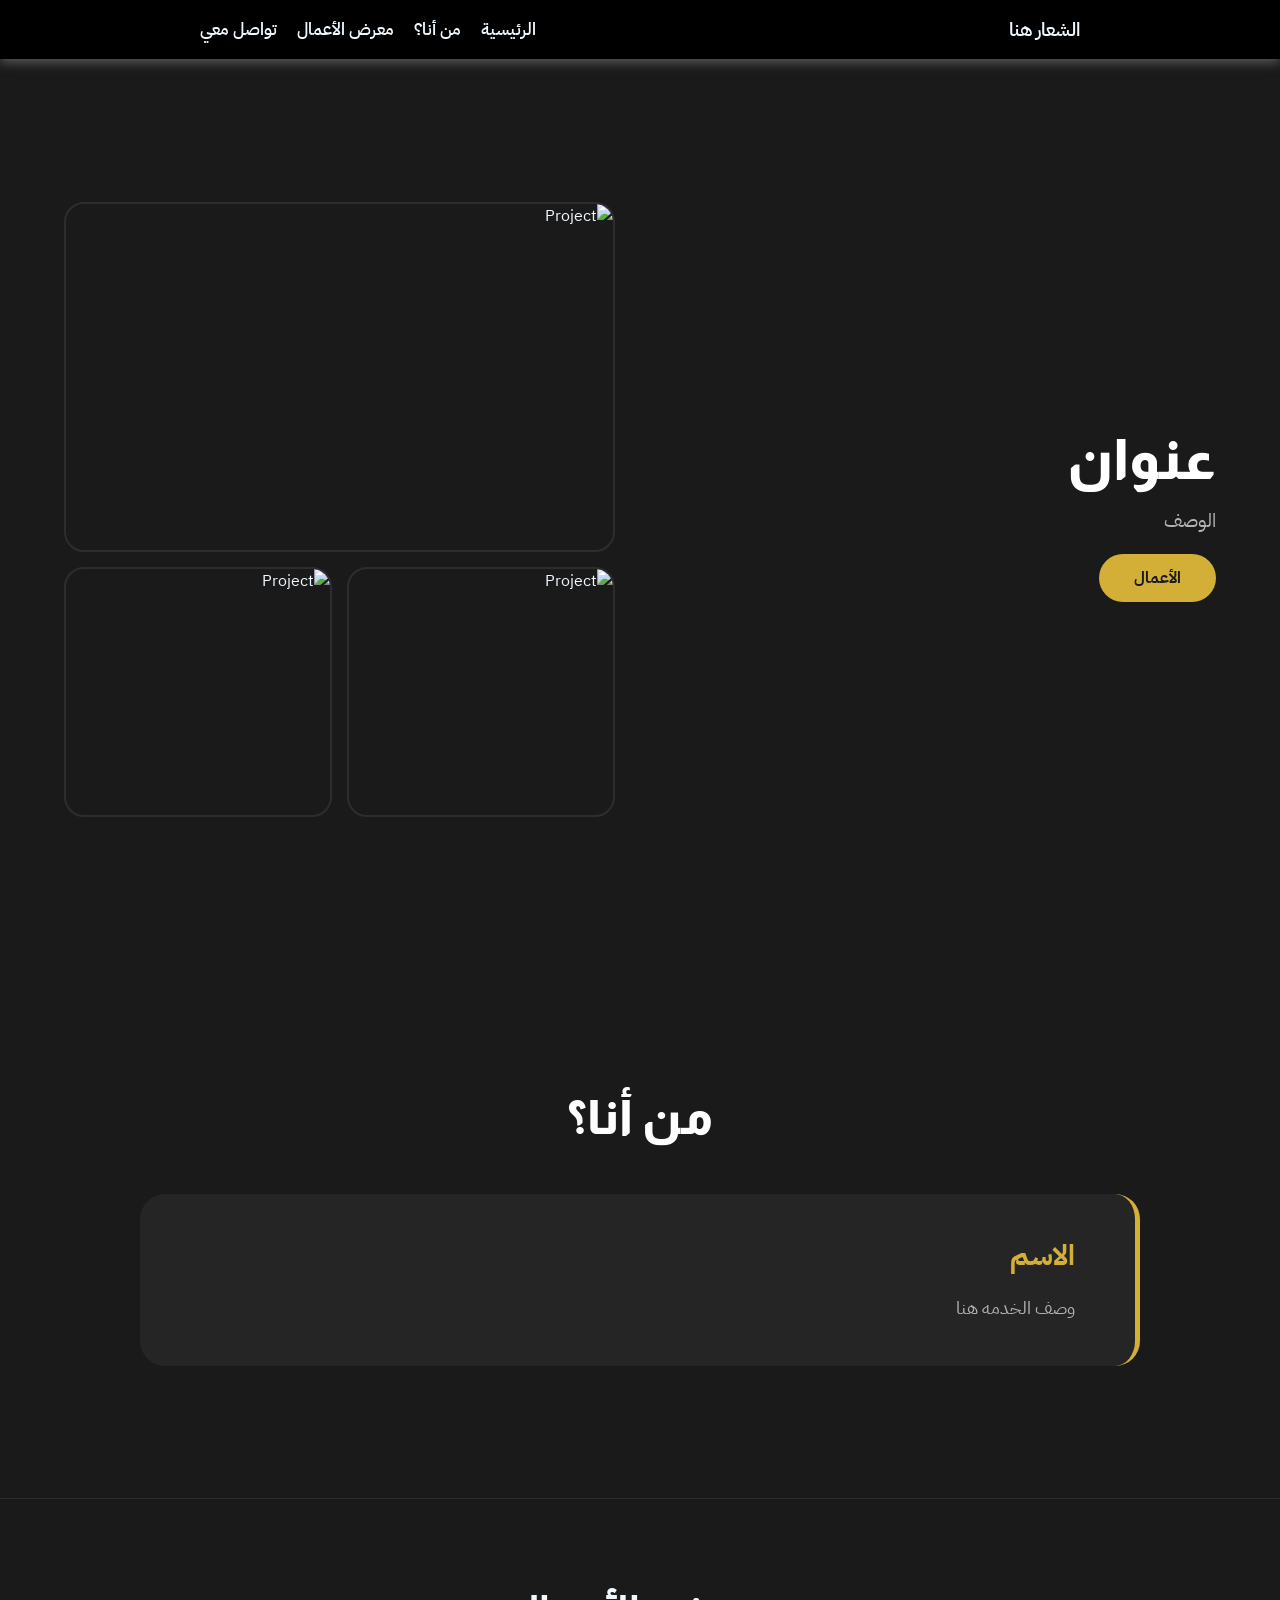
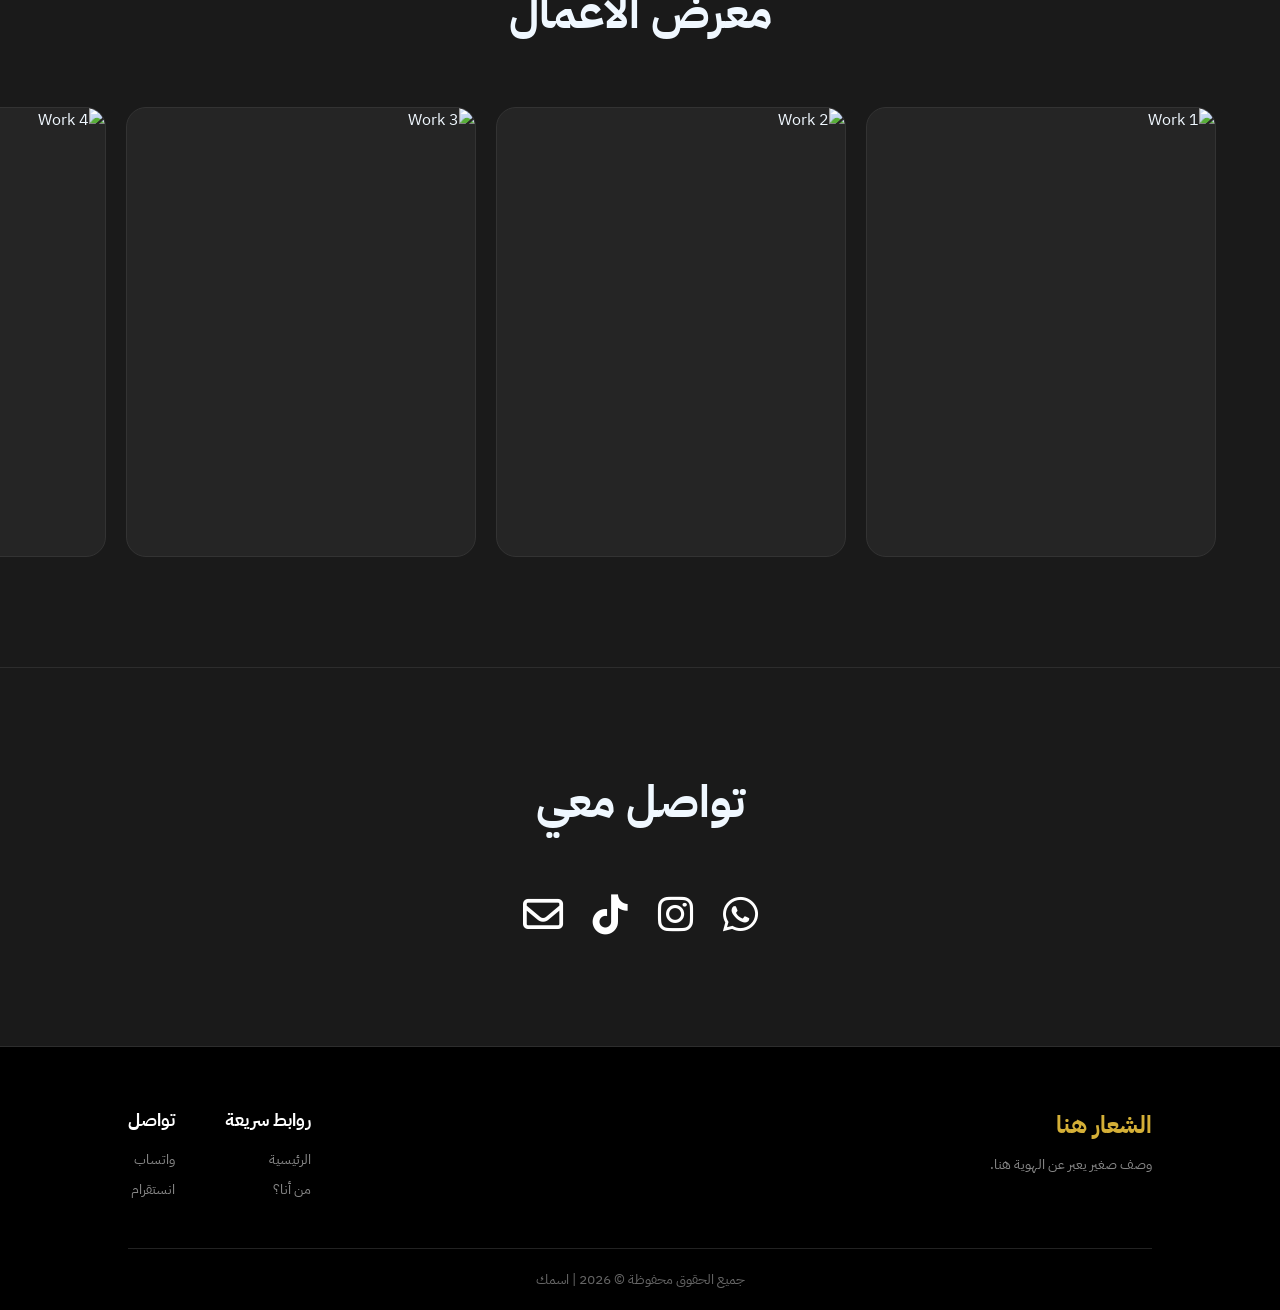
==== index.html @ cf916858 "Add files via upload" ====
<!DOCTYPE html>
<html lang="ar" dir="rtl">
<head>
    <meta charset="UTF-8">
    <meta name="viewport" content="width=device-width, initial-scale=1.0">
    <link rel="stylesheet" href="https://fonts.googleapis.com/css2?family=Almarai:wght@300;400;700&family=Cairo:wght@300;400;700&family=IBM+Plex+Sans+Arabic:wght@300;400;600&display=swap">
    <link rel="stylesheet" href="https://cdnjs.cloudflare.com/ajax/libs/font-awesome/6.4.2/css/all.min.css">
    <link rel="stylesheet" href="style.css">
    <title>Portfolio</title>
</head>
<body>
    
    <header>
        <div class="logo">الشعار هنا</div>
        <nav class="nav">
            <a href="#hero">الرئيسية</a>
            <a href="#about">من أنا؟</a>
            <a href="#gallery">معرض الأعمال</a>
            <a href="#contact">تواصل معي</a>
        </nav>
        <div class="hamburger">
            <i class="fa-solid fa-bars"></i>
        </div>
    </header>

    <section class="hero" id="hero">
        <div class="hero-content">
            <div class="hero-text">
                <h2>عنوان</h2>
                <p>الوصف</p>
                <a href="#gallery">الأعمال</a>
            </div>
            <div class="hero-photo">
                <img src="#" alt="Project" class="main-img">
                <img src="#" alt="Project" class="bot-img">
                <img src="#" alt="Project" class="bot-img">
            </div>
        </div>
    </section>

    <section class="about" id="about">
        <h2 class="title">من أنا؟</h2>
        <div class="content">
            <div class="text-about">
                <h4>الاسم</h4>
                <p>وصف الخدمه هنا</p>
            </div>
        </div>
    </section>

    <section class="gallery" id="gallery">
        <h2 class="title">معرض الأعمال</h2>
        <div class="content">
            <div class="gallery-item"><img src="img1.jpg" alt="Work 1"></div>
            <div class="gallery-item"><img src="img2.jpg" alt="Work 2"></div>
            <div class="gallery-item"><img src="img3.jpg" alt="Work 3"></div>
            <div class="gallery-item"><img src="img4.jpg" alt="Work 4"></div>
            <div class="gallery-item"><img src="img5.jpg" alt="Work 5"></div>
            <div class="gallery-item"><img src="img6.jpg" alt="Work 6"></div>
            <div class="gallery-item"><img src="img6.jpg" alt="Work 6"></div>
        </div>
    </section>

    <section class="contact" id="contact">
        <h2 class="title">تواصل معي</h2>
        <div class="content">
            <a href="#" class="social-link"><i class="fa-brands fa-whatsapp"></i></a>
            <a href="#" class="social-link"><i class="fa-brands fa-instagram"></i></a>
            <a href="#" class="social-link"><i class="fa-brands fa-tiktok"></i></a>
            <a href="#" class="social-link"><i class="fa-regular fa-envelope"></i></a>
        </div>
    </section>

    <footer>
        <div class="footer-top">
            <div class="footer-brand">
                <div class="footer-logo">الشعار هنا</div>
                <p>وصف صغير يعبر عن الهوية هنا.</p>
            </div>
            <div class="footer-side">
                <div class="footer-group">
                    <h4>روابط سريعة</h4>
                    <a href="#hero">الرئيسية</a>
                    <a href="#about">من أنا؟</a>
                </div>
                <div class="footer-group">
                    <h4>تواصل</h4>
                    <a href="#">واتساب</a>
                    <a href="#">انستقرام</a>
                </div>
            </div>
        </div>
        <div class="footer-bottom">
            <p class="copyright">جميع الحقوق محفوظة © 2026 | اسمك</p>
        </div>
    </footer>

    <script src="script.js"></script>
</body>
</html>
---- style.css ----
html {
    scroll-behavior: smooth;
}

* {
    margin: 0;
    padding: 0;
    box-sizing: border-box;
}

body {
    font-family: 'IBM Plex Sans Arabic', sans-serif;
    background-color: #1a1a1a;
    color: aliceblue;
}

header {
    display: flex;
    align-items: center;
    justify-content: space-between;
    background-color: black;
    box-shadow: 0 4px 10px rgba(143, 143, 143, 0.5);
    padding: 15px 200px;
    z-index: 999;
}

.logo {
    font-size: 1.2em;
    font-weight: 600;
}

.nav {
    display: flex;
    align-items: center;
    justify-content: center;
    gap: 20px;
}

.nav a {
    text-decoration: none;
    color: aliceblue;
    font-size: 1.05em;
    font-weight: 600;
    transition: 0.5s ease;
}

.nav a:hover {
    color: #888;
}

.hamburger {
    display: none;
}

@media (max-width: 1080px) {
    header {
        padding: 15px 5%;
        position: fixed;
        top: 0;
        width: 100%;
    }

    .hamburger {
        display: block;
        color: white;
        font-size: 1.8rem;
        cursor: pointer;
        z-index: 1001;
    }

    .nav {
        display: none;
        flex-direction: column;
        justify-content: center;
        align-items: center;
        position: fixed;
        top: 0;
        left: 0;
        width: 100%;
        height: 100vh;
        background-color: #1a1a1a;
        gap: 35px;
        z-index: 1000;
    }

    .nav.active {
        display: flex;
    }

    .nav a {
        font-size: 2.2rem;
    }
}

.hero {
    height: 100vh;
    display: flex;
    align-items: center;
}

.hero-content {
    display: flex;
    align-items: center;
    justify-content: space-between;
    width: 90%;
    max-width: 1300px;
    margin: 0 auto;
    gap: 50px;
}

.hero-text {
    direction: rtl;
    flex: 1;
    color: #ffffff;
}

.hero-text h2 {
    font-family: 'Almarai', sans-serif;
    font-size: 3.5rem;
    font-weight: 800;
    margin-bottom: 15px;
}

.hero-text p {
    font-size: 1.2rem;
    color: #b3b3b3;
    line-height: 1.6;
    margin-bottom: 30px;
}

.hero-text a {
    padding: 12px 35px;
    background-color: #d4af37;
    color: #1a1a1a;
    text-decoration: none;
    border-radius: 50px;
    font-weight: 700;
    transition: 0.3s;
}

.hero-photo {
    flex: 1;
    display: grid;
    grid-template-columns: repeat(2, 1fr);
    gap: 15px;
}

.main-img {
    grid-column: span 2;
    width: 100%;
    height: 350px;
    object-fit: cover;
    border-radius: 20px;
    border: 2px solid #2d2d2d;
}

.bot-img {
    width: 100%;
    height: 250px;
    object-fit: cover;
    border-radius: 20px;
    border: 2px solid #2d2d2d;
}

@media (max-width: 1080px) {
    .hero {
        padding-top: 100px;
        height: auto;
        min-height: 100vh;
    }

    .hero-content {
        flex-direction: column;
        width: 95%;
        gap: 30px;
        text-align: center;
    }

    .hero-text {
        order: 1;
    }

    .hero-text h2 {
        font-size: 2.5rem;
    }

    .hero-photo {
        order: 2;
        width: 100%;
        gap: 12px;
        padding-bottom: 20px;
    }

    .main-img {
        height: 300px;
    }

    .bot-img {
        height: 220px;
    }
}

@media (max-width: 480px) {
    .hero-text h2 {
        font-size: 1.8rem;
    }

    .main-img {
        height: 220px;
    }

    .bot-img {
        height: 160px;
    }
}

.about {
    width: 100%;
    min-height: 60vh;
    display: flex;
    flex-direction: column;
    align-items: center;
    justify-content: center;
    background-color: #1a1a1a;
    padding: 50px 0;
    border-bottom: 1px solid #2d2d2d;
}

.about .title {
    font-family: 'Almarai', sans-serif;
    font-size: 3rem;
    font-weight: 800;
    color: #ffffff;
    margin-bottom: 50px;
    text-align: center;
}

.about .content {
    width: 90%;
    max-width: 1000px;
    display: flex;
    justify-content: center;
}

.text-about {
    direction: rtl;
    text-align: right;
    background: #252525;
    padding: 40px 60px;
    border-radius: 25px;
    border-right: 5px solid #d4af37;
    width: 100%;
}

.text-about h4 {
    font-size: 1.8rem;
    color: #d4af37;
    margin-bottom: 15px;
}

.text-about p {
    font-size: 1.15rem;
    color: #b3b3b3;
    line-height: 1.8;
}

@media (max-width: 1080px) {
    .about {
        padding: 60px 5%;
        height: auto;
    }

    .about .title {
        font-size: 2.2rem;
        margin-bottom: 30px;
    }

    .text-about {
        padding: 30px 20px;
        border-right: 4px solid #d4af37;
    }

    .text-about h4 {
        font-size: 1.5rem;
    }
}

.gallery {
    padding: 80px 0;
    background-color: #1a1a1a;
    display: flex;
    flex-direction: column;
    align-items: center;
    border-bottom: 1px solid #2d2d2d;
}

.gallery .title {
    font-size: 2.8rem;
    font-weight: 800;
    margin-bottom: 40px;
    text-align: center;
}

.gallery .content {
    display: flex;
    gap: 20px;
    width: 100%;
    padding: 20px 5% 30px 5%; 
    
    /* تفعيل التمرير الأفقي والشريط العادي */
    overflow-x: auto; 
    overflow-y: hidden;
    
    /* ضمان النعومة في الحركة */
    scroll-behavior: smooth;
    -webkit-overflow-scrolling: touch;
    
    /* إظهار شريط التمرير العادي للمتصفح */
    scrollbar-width: auto; 
}

/* لمتصفحات كروم وسفاري: إظهار الشريط الافتراضي */
.gallery .content::-webkit-scrollbar {
    height: 12px;
    display: block;
}

.gallery .content::-webkit-scrollbar-track {
    background: #222;
}

.gallery .content::-webkit-scrollbar-thumb {
    background: #555;
    border-radius: 10px;
}

.gallery-item {
    /* منع الصور من الانكماش لضمان خروجها عن الشاشة وتفعيل الـ Scroll */
    flex: 0 0 350px; 
    height: 450px;
    background-color: #252525;
    border-radius: 20px;
    overflow: hidden;
    border: 1px solid #333;
    transition: 0.4s;
}

.gallery-item img {
    width: 100%;
    height: 100%;
    object-fit: cover;
}

@media (max-width: 992px) {
    .gallery .title {
        font-size: 2rem;
    }

    .gallery-item {
        flex: 0 0 280px;
        height: 380px;
    }
}

.contact {
    padding: 100px 0;
    text-align: center;
    background-color: #1a1a1a;
}

.contact .title {
    font-size: 2.8rem;
    margin-bottom: 50px;
}

.contact .content {
    display: flex;
    justify-content: center;
    gap: 30px;
    flex-wrap: wrap;
}

.social-link {
    color: #ffffff;
    font-size: 2.5rem;
    transition: 0.3s;
    text-decoration: none;
}

.social-link:hover {
    color: #d4af37;
    transform: translateY(-5px);
}

@media (max-width: 992px) {
    .contact .title {
        font-size: 2rem;
    }

    .contact {
        padding: 60px 5%;
        height: auto;
    }
}

footer {
    width: 100%;
    background-color: #000000;
    padding: 60px 10% 20px;
    border-top: 1px solid #2d2d2d;
    color: #ffffff;
}

.footer-top {
    display: flex;
    justify-content: space-between;
    align-items: flex-start;
    margin-bottom: 40px;
}

.footer-logo {
    font-size: 1.5rem;
    font-weight: 700;
    color: #d4af37;
    margin-bottom: 10px;
}

.footer-brand p {
    color: #888;
    font-size: 0.9rem;
    text-align: right;
}

.footer-side {
    display: flex;
    gap: 50px;
}

.footer-group h4 {
    font-size: 1.1rem;
    margin-bottom: 15px;
    color: #fff;
}

.footer-group a {
    display: block;
    color: #888;
    text-decoration: none;
    margin-bottom: 8px;
    font-size: 0.9rem;
    transition: 0.3s;
}

.footer-group a:hover {
    color: #d4af37;
}

.footer-bottom {
    border-top: 1px solid #222;
    padding-top: 20px;
    text-align: center;
}

.copyright {
    font-size: 0.85rem;
    color: #666;
}

@media (max-width: 992px) {
    .footer-top {
        flex-direction: column;
        gap: 30px;
        text-align: center;
        align-items: center;
    }

    .footer-brand p {
        text-align: center;
    }

    .footer-side {
        gap: 30px;
        flex-direction: row;
    }
}

@media (max-width: 480px) {
    .footer-side {
        flex-direction: column;
        gap: 20px;
    }
}
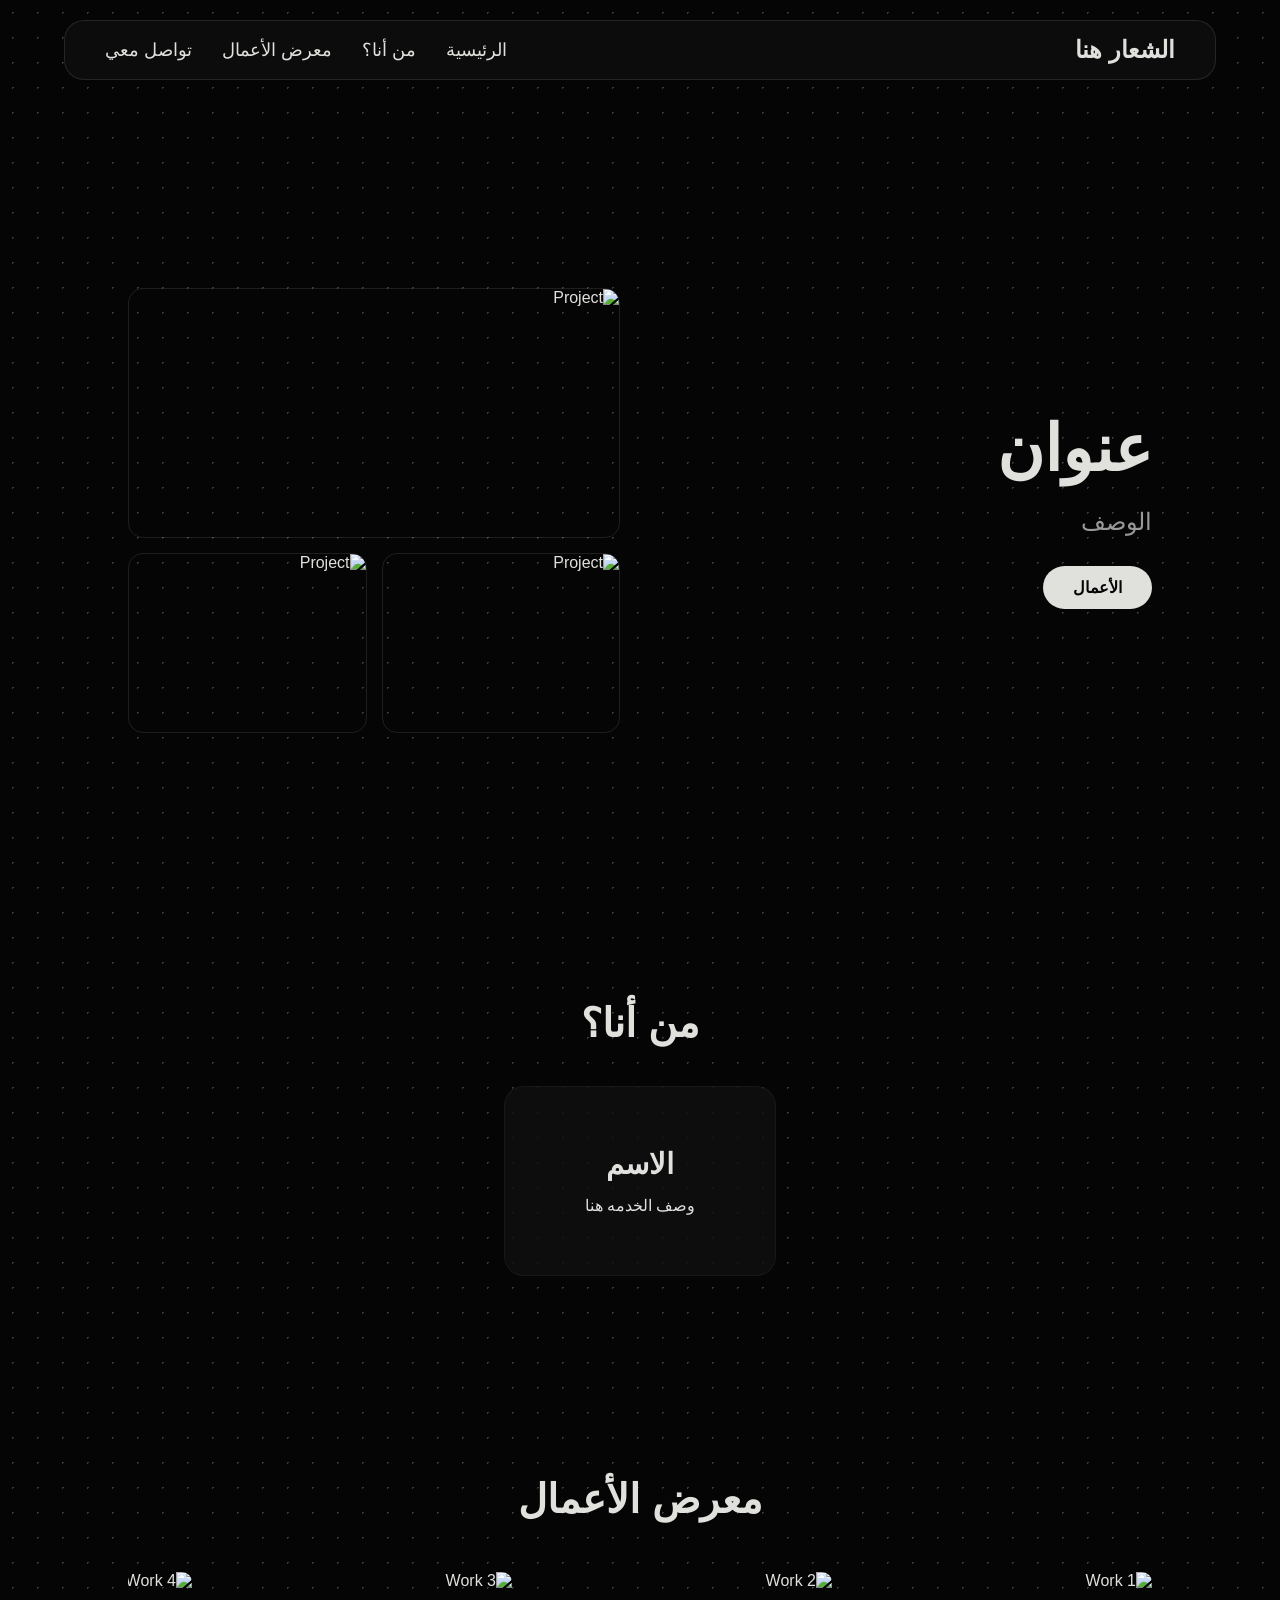
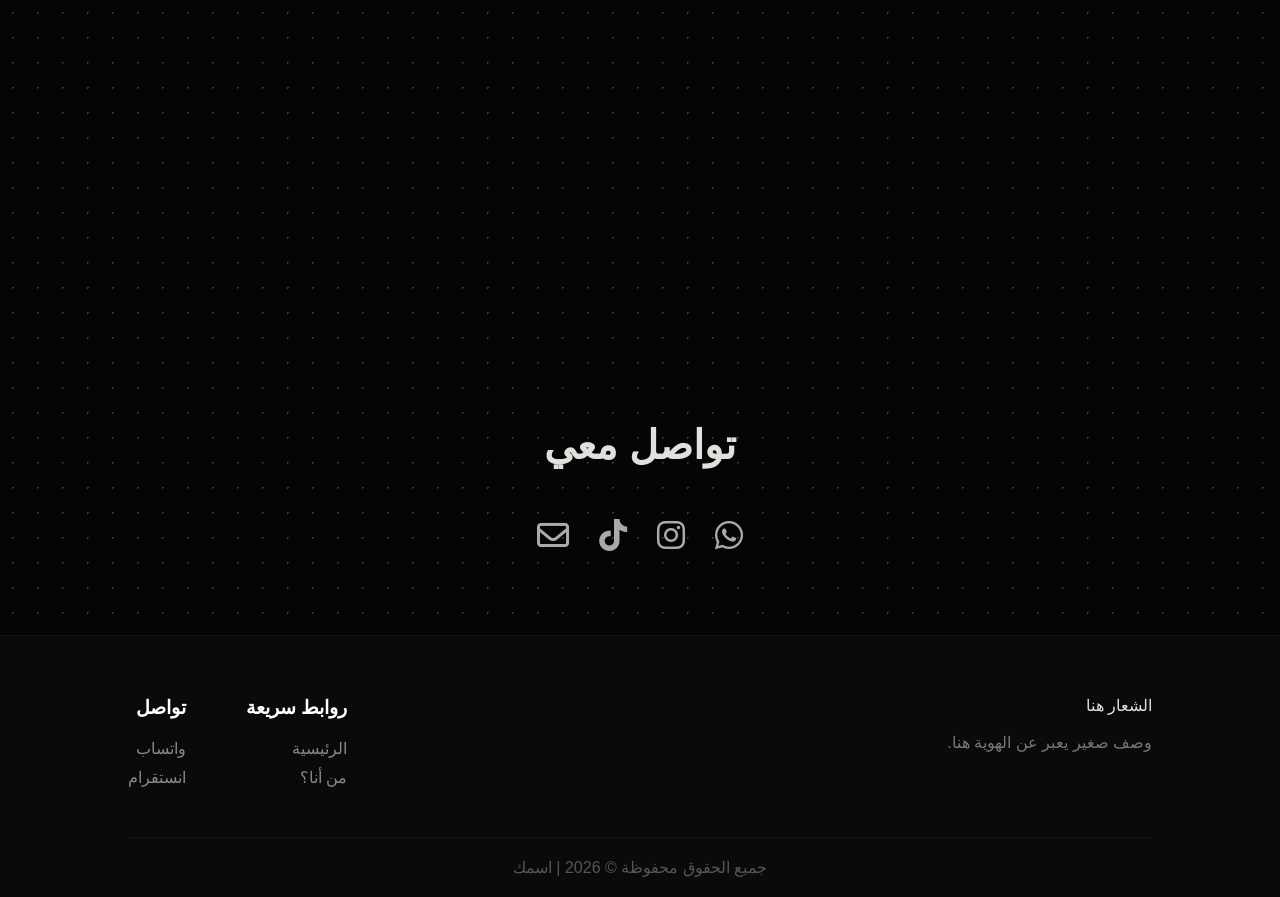
==== commit 6ecb759b: "Add files via upload" ====
--- a/index.html
+++ b/index.html
@@ -12,45 +12,53 @@
     
     <header>
         <div class="logo">الشعار هنا</div>
+
         <nav class="nav">
             <a href="#hero">الرئيسية</a>
             <a href="#about">من أنا؟</a>
             <a href="#gallery">معرض الأعمال</a>
             <a href="#contact">تواصل معي</a>
         </nav>
+
         <div class="hamburger">
             <i class="fa-solid fa-bars"></i>
         </div>
+
     </header>
 
     <section class="hero" id="hero">
         <div class="hero-content">
+
             <div class="hero-text">
                 <h2>عنوان</h2>
                 <p>الوصف</p>
                 <a href="#gallery">الأعمال</a>
             </div>
+
             <div class="hero-photo">
                 <img src="#" alt="Project" class="main-img">
                 <img src="#" alt="Project" class="bot-img">
                 <img src="#" alt="Project" class="bot-img">
             </div>
+
         </div>
     </section>
 
     <section class="about" id="about">
-        <h2 class="title">من أنا؟</h2>
-        <div class="content">
+        <div class="content-about">
+            <h2>من أنا؟</h2>
             <div class="text-about">
                 <h4>الاسم</h4>
                 <p>وصف الخدمه هنا</p>
             </div>
         </div>
+
     </section>
 
     <section class="gallery" id="gallery">
         <h2 class="title">معرض الأعمال</h2>
-        <div class="content">
+
+        <div class="content-gallery">
             <div class="gallery-item"><img src="img1.jpg" alt="Work 1"></div>
             <div class="gallery-item"><img src="img2.jpg" alt="Work 2"></div>
             <div class="gallery-item"><img src="img3.jpg" alt="Work 3"></div>
@@ -59,40 +67,51 @@
             <div class="gallery-item"><img src="img6.jpg" alt="Work 6"></div>
             <div class="gallery-item"><img src="img6.jpg" alt="Work 6"></div>
         </div>
+
     </section>
 
     <section class="contact" id="contact">
         <h2 class="title">تواصل معي</h2>
+
         <div class="content">
             <a href="#" class="social-link"><i class="fa-brands fa-whatsapp"></i></a>
             <a href="#" class="social-link"><i class="fa-brands fa-instagram"></i></a>
             <a href="#" class="social-link"><i class="fa-brands fa-tiktok"></i></a>
             <a href="#" class="social-link"><i class="fa-regular fa-envelope"></i></a>
         </div>
+
     </section>
 
     <footer>
         <div class="footer-top">
+
             <div class="footer-brand">
                 <div class="footer-logo">الشعار هنا</div>
                 <p>وصف صغير يعبر عن الهوية هنا.</p>
             </div>
+
             <div class="footer-side">
+
                 <div class="footer-group">
                     <h4>روابط سريعة</h4>
                     <a href="#hero">الرئيسية</a>
                     <a href="#about">من أنا؟</a>
                 </div>
+
                 <div class="footer-group">
                     <h4>تواصل</h4>
                     <a href="#">واتساب</a>
                     <a href="#">انستقرام</a>
                 </div>
+
             </div>
+
         </div>
+
         <div class="footer-bottom">
             <p class="copyright">جميع الحقوق محفوظة © 2026 | اسمك</p>
         </div>
+
     </footer>
 
     <script src="script.js"></script>
--- a/style.css
+++ b/style.css
@@ -1,3 +1,4 @@
+/* إعدادات عامة */
 html {
     scroll-behavior: smooth;
 }
@@ -9,436 +10,306 @@
 }
 
 body {
-    font-family: 'IBM Plex Sans Arabic', sans-serif;
-    background-color: #1a1a1a;
-    color: aliceblue;
-}
+    font-family: 'Almarai', sans-serif;
+    font-weight: 400;
+    background-color: #050505;
+    background-image: radial-gradient(rgba(255, 255, 255, 0.212) 1px, transparent 1px);
+    background-size: 25px 25px;
+    color: #E0E1DD;
+    overflow-x: hidden;
+}
+
+/* Header - الهيدر العائم */
 
 header {
+    display: flex;
+    align-items: center;
+    position: fixed;
+    justify-content: space-between;
+
+    background-color: rgba(15, 15, 15, 0.85);
+    backdrop-filter: blur(10px);
+    padding: 15px 40px;
+    
+    top: 20px;
+    left: 50%;
+    transform: translateX(-50%);
+
+    width: 90%;
+    max-width: 1200px;
+
+    border-radius: 20px;
+    border: 1px solid rgba(255, 255, 255, 0.1);
+
+    z-index: 1000;
+}
+
+.logo {
+    font-size: 1.5em;
+    font-weight: 700;
+}
+
+.hamburger {
+    display: none;
+    cursor: pointer;
+    color: #E0E1DD;
+
+    font-size: 1.5em;
+    z-index: 1001;
+}
+
+.nav {
+    display: flex;
+    gap: 30px;
+}
+
+.nav a {
+    font-size: 1.1em;
+    color: #E0E1DD;
+    text-decoration: none;
+    transition: 0.3s ease;
+}
+
+.nav a:hover {
+    color: #fff;
+}
+
+/* Hero - القسم الأساسي */
+
+.hero {
+    width: 100%;
+    min-height: 100vh;
+    padding: 0 10%;
+    padding-top: 120px;
+    display: flex;
+    align-items: center;
+}
+
+.hero-content {
     display: flex;
     align-items: center;
     justify-content: space-between;
-    background-color: black;
-    box-shadow: 0 4px 10px rgba(143, 143, 143, 0.5);
-    padding: 15px 200px;
-    z-index: 999;
-}
-
-.logo {
-    font-size: 1.2em;
-    font-weight: 600;
-}
-
-.nav {
-    display: flex;
-    align-items: center;
-    justify-content: center;
+    width: 100%;
+    gap: 40px;
+}
+
+.hero-text {
+    flex: 1;
+    display: flex;
+    flex-direction: column;
+    align-items: flex-start;
+
     gap: 20px;
 }
 
-.nav a {
+.hero-text h2 {
+    font-size: 4em;
+    font-weight: 700;
+    line-height: 1.2;
+}
+
+.hero-text p {
+    font-size: 1.5em;
+    color: #999;
+}
+
+.hero-text a {
+    padding: 12px 30px;
+
+    background-color: #E0E1DD;
+    color: #050505;
+
     text-decoration: none;
-    color: aliceblue;
-    font-size: 1.05em;
-    font-weight: 600;
-    transition: 0.5s ease;
-}
-
-.nav a:hover {
-    color: #888;
-}
-
-.hamburger {
-    display: none;
-}
-
-@media (max-width: 1080px) {
-    header {
-        padding: 15px 5%;
-        position: fixed;
-        top: 0;
-        width: 100%;
-    }
-
-    .hamburger {
-        display: block;
-        color: white;
-        font-size: 1.8rem;
-        cursor: pointer;
-        z-index: 1001;
-    }
-
-    .nav {
-        display: none;
-        flex-direction: column;
-        justify-content: center;
-        align-items: center;
-        position: fixed;
-        top: 0;
-        left: 0;
-        width: 100%;
-        height: 100vh;
-        background-color: #1a1a1a;
-        gap: 35px;
-        z-index: 1000;
-    }
-
-    .nav.active {
-        display: flex;
-    }
-
-    .nav a {
-        font-size: 2.2rem;
-    }
-}
-
-.hero {
-    height: 100vh;
-    display: flex;
-    align-items: center;
-}
-
-.hero-content {
-    display: flex;
-    align-items: center;
-    justify-content: space-between;
-    width: 90%;
-    max-width: 1300px;
-    margin: 0 auto;
-    gap: 50px;
-}
-
-.hero-text {
-    direction: rtl;
-    flex: 1;
-    color: #ffffff;
-}
-
-.hero-text h2 {
-    font-family: 'Almarai', sans-serif;
-    font-size: 3.5rem;
-    font-weight: 800;
-    margin-bottom: 15px;
-}
-
-.hero-text p {
-    font-size: 1.2rem;
-    color: #b3b3b3;
-    line-height: 1.6;
-    margin-bottom: 30px;
-}
-
-.hero-text a {
-    padding: 12px 35px;
-    background-color: #d4af37;
-    color: #1a1a1a;
-    text-decoration: none;
-    border-radius: 50px;
+    border-radius: 30px;
     font-weight: 700;
-    transition: 0.3s;
-}
+
+    transition: 0.3s ease;
+    margin-top: 10px;
+}
+
+.hero-text a:hover {
+    background-color: #fff;
+    transform: translateY(-3px);
+}
+
+/* Hero Photo */
 
 .hero-photo {
     flex: 1;
     display: grid;
-    grid-template-columns: repeat(2, 1fr);
+    grid-template-columns: 1fr 1fr;
+
     gap: 15px;
+    max-width: 500px;
 }
 
 .main-img {
-    grid-column: span 2;
-    width: 100%;
-    height: 350px;
-    object-fit: cover;
-    border-radius: 20px;
-    border: 2px solid #2d2d2d;
-}
-
-.bot-img {
+    grid-column: 1 / 3;
     width: 100%;
     height: 250px;
     object-fit: cover;
-    border-radius: 20px;
-    border: 2px solid #2d2d2d;
-}
-
-@media (max-width: 1080px) {
-    .hero {
-        padding-top: 100px;
-        height: auto;
-        min-height: 100vh;
-    }
-
-    .hero-content {
-        flex-direction: column;
-        width: 95%;
-        gap: 30px;
-        text-align: center;
-    }
-
-    .hero-text {
-        order: 1;
-    }
-
-    .hero-text h2 {
-        font-size: 2.5rem;
-    }
-
-    .hero-photo {
-        order: 2;
-        width: 100%;
-        gap: 12px;
-        padding-bottom: 20px;
-    }
-
-    .main-img {
-        height: 300px;
-    }
-
-    .bot-img {
-        height: 220px;
-    }
-}
-
-@media (max-width: 480px) {
-    .hero-text h2 {
-        font-size: 1.8rem;
-    }
-
-    .main-img {
-        height: 220px;
-    }
-
-    .bot-img {
-        height: 160px;
-    }
-}
+    border-radius: 15px;
+    border: 1px solid rgba(255, 255, 255, 0.1);
+}
+
+.bot-img {
+    width: 100%;
+    height: 180px;
+
+    object-fit: cover;
+    border-radius: 15px;
+
+    border: 1px solid rgba(255, 255, 255, 0.1);
+}
+
+/* About - من أنا */
 
 .about {
-    width: 100%;
-    min-height: 60vh;
+    padding: 100px 10%;
+
     display: flex;
     flex-direction: column;
     align-items: center;
-    justify-content: center;
-    background-color: #1a1a1a;
-    padding: 50px 0;
-    border-bottom: 1px solid #2d2d2d;
-}
-
-.about .title {
-    font-family: 'Almarai', sans-serif;
-    font-size: 3rem;
-    font-weight: 800;
-    color: #ffffff;
-    margin-bottom: 50px;
+}
+
+.content-about h2 {
+    font-size: 2.5em;
+    margin-bottom: 40px;
     text-align: center;
 }
 
-.about .content {
-    width: 90%;
-    max-width: 1000px;
-    display: flex;
-    justify-content: center;
-}
-
 .text-about {
-    direction: rtl;
-    text-align: right;
-    background: #252525;
-    padding: 40px 60px;
-    border-radius: 25px;
-    border-right: 5px solid #d4af37;
+    background-color: rgba(15, 15, 15, 0.8);
+    padding: 60px 80px;
+    border-radius: 20px;
+    border: 1px solid rgba(255,255,255,0.05);
+    text-align: center;
+    max-width: 800px;
     width: 100%;
 }
 
 .text-about h4 {
-    font-size: 1.8rem;
-    color: #d4af37;
+    font-size: 1.8em;
     margin-bottom: 15px;
 }
 
-.text-about p {
-    font-size: 1.15rem;
-    color: #b3b3b3;
-    line-height: 1.8;
-}
-
-@media (max-width: 1080px) {
-    .about {
-        padding: 60px 5%;
-        height: auto;
-    }
-
-    .about .title {
-        font-size: 2.2rem;
-        margin-bottom: 30px;
-    }
-
-    .text-about {
-        padding: 30px 20px;
-        border-right: 4px solid #d4af37;
-    }
-
-    .text-about h4 {
-        font-size: 1.5rem;
-    }
-}
+/* Gallery - معرض الأعمال (تمرير أفقي) */
 
 .gallery {
-    padding: 80px 0;
-    background-color: #1a1a1a;
+    padding: 100px 10%;
     display: flex;
     flex-direction: column;
     align-items: center;
-    border-bottom: 1px solid #2d2d2d;
-}
-
-.gallery .title {
-    font-size: 2.8rem;
-    font-weight: 800;
-    margin-bottom: 40px;
+}
+
+.title {
+    font-size: 2.5em;
+    margin-bottom: 50px;
+}
+
+.content-gallery {
+    display: flex;
+    flex-wrap: nowrap;
+    overflow-x: auto;
+    gap: 20px;
+    width: 100%;
+    padding-bottom: 20px;
+    scroll-behavior: smooth;
+}
+
+.content-gallery::-webkit-scrollbar {
+    height: 8px;
+}
+
+.content-gallery::-webkit-scrollbar-track {
+    background: rgba(255, 255, 255, 0.05);
+    border-radius: 10px;
+}
+
+.content-gallery::-webkit-scrollbar-thumb {
+    background: #444;
+    border-radius: 10px;
+}
+
+.content-gallery::-webkit-scrollbar-thumb:hover {
+    background: #E0E1DD;
+}
+
+.gallery-item {
+    flex: 0 0 auto;
+    width: 300px;
+    overflow: hidden;
+    border-radius: 10px;
+}
+
+.gallery-item img {
+    width: 100%;
+    height: 250px;
+    object-fit: cover;
+    display: block;
+    transition: transform 0.4s ease;
+}
+
+.gallery-item:hover img {
+    transform: scale(1.05);
+}
+
+/* Contact - التواصل */
+
+.contact {
+    padding: 80px 10%;
     text-align: center;
-}
-
-.gallery .content {
-    display: flex;
-    gap: 20px;
-    width: 100%;
-    padding: 20px 5% 30px 5%; 
-    
-    /* تفعيل التمرير الأفقي والشريط العادي */
-    overflow-x: auto; 
-    overflow-y: hidden;
-    
-    /* ضمان النعومة في الحركة */
-    scroll-behavior: smooth;
-    -webkit-overflow-scrolling: touch;
-    
-    /* إظهار شريط التمرير العادي للمتصفح */
-    scrollbar-width: auto; 
-}
-
-/* لمتصفحات كروم وسفاري: إظهار الشريط الافتراضي */
-.gallery .content::-webkit-scrollbar {
-    height: 12px;
-    display: block;
-}
-
-.gallery .content::-webkit-scrollbar-track {
-    background: #222;
-}
-
-.gallery .content::-webkit-scrollbar-thumb {
-    background: #555;
-    border-radius: 10px;
-}
-
-.gallery-item {
-    /* منع الصور من الانكماش لضمان خروجها عن الشاشة وتفعيل الـ Scroll */
-    flex: 0 0 350px; 
-    height: 450px;
-    background-color: #252525;
-    border-radius: 20px;
-    overflow: hidden;
-    border: 1px solid #333;
-    transition: 0.4s;
-}
-
-.gallery-item img {
-    width: 100%;
-    height: 100%;
-    object-fit: cover;
-}
-
-@media (max-width: 992px) {
-    .gallery .title {
-        font-size: 2rem;
-    }
-
-    .gallery-item {
-        flex: 0 0 280px;
-        height: 380px;
-    }
-}
-
-.contact {
-    padding: 100px 0;
-    text-align: center;
-    background-color: #1a1a1a;
-}
-
-.contact .title {
-    font-size: 2.8rem;
-    margin-bottom: 50px;
 }
 
 .contact .content {
     display: flex;
     justify-content: center;
     gap: 30px;
+    margin-top: 30px;
+}
+
+.social-link {
+    font-size: 2em;
+    color: #aaa;
+    transition: 0.3s ease;
+}
+
+.social-link:hover {
+    color: #E0E1DD;
+    transform: translateY(-5px);
+}
+
+/* Footer - الفوتر */
+
+footer {
+    background-color: #0a0a0a;
+    padding: 60px 10% 20px;
+    border-top: 1px solid rgba(255,255,255,0.05);
+}
+
+.footer-top {
+    display: flex;
+    justify-content: space-between;
     flex-wrap: wrap;
-}
-
-.social-link {
-    color: #ffffff;
-    font-size: 2.5rem;
-    transition: 0.3s;
-    text-decoration: none;
-}
-
-.social-link:hover {
-    color: #d4af37;
-    transform: translateY(-5px);
-}
-
-@media (max-width: 992px) {
-    .contact .title {
-        font-size: 2rem;
-    }
-
-    .contact {
-        padding: 60px 5%;
-        height: auto;
-    }
-}
-
-footer {
-    width: 100%;
-    background-color: #000000;
-    padding: 60px 10% 20px;
-    border-top: 1px solid #2d2d2d;
-    color: #ffffff;
-}
-
-.footer-top {
-    display: flex;
-    justify-content: space-between;
-    align-items: flex-start;
+    gap: 40px;
     margin-bottom: 40px;
 }
 
-.footer-logo {
-    font-size: 1.5rem;
-    font-weight: 700;
-    color: #d4af37;
-    margin-bottom: 10px;
-}
-
 .footer-brand p {
-    color: #888;
-    font-size: 0.9rem;
-    text-align: right;
+    color: #777;
+    margin-top: 15px;
+    max-width: 300px;
+    line-height: 1.6;
 }
 
 .footer-side {
     display: flex;
-    gap: 50px;
+    gap: 60px;
 }
 
 .footer-group h4 {
-    font-size: 1.1rem;
-    margin-bottom: 15px;
+    font-size: 1.2em;
+    margin-bottom: 20px;
     color: #fff;
 }
 
@@ -446,47 +317,133 @@
     display: block;
     color: #888;
     text-decoration: none;
-    margin-bottom: 8px;
-    font-size: 0.9rem;
-    transition: 0.3s;
+    margin-bottom: 10px;
+    transition: 0.3s ease;
 }
 
 .footer-group a:hover {
-    color: #d4af37;
+    color: #E0E1DD;
+    padding-right: 5px;
 }
 
 .footer-bottom {
-    border-top: 1px solid #222;
+    text-align: center;
     padding-top: 20px;
-    text-align: center;
-}
-
-.copyright {
-    font-size: 0.85rem;
-    color: #666;
-}
-
-@media (max-width: 992px) {
+    border-top: 1px solid rgba(255,255,255,0.05);
+    color: #555;
+}
+ 
+/* Mobile - الجوال والشاشات الصغيره */
+
+@media (max-width: 1080px) {
+    .hero {
+        padding: 0 5%;
+    }
+
+    .hero-text h2 {
+        font-size: 3em;
+    }
+
+    .hero-content {
+        gap: 20px;
+    }
+    
+    .hero-photo {
+        max-width: 400px;
+    }
+
     .footer-top {
         flex-direction: column;
+        align-items: center;
+        text-align: center;
+    }
+
+    .footer-brand p {
+        margin: 15px auto 0;
+    }
+
+    .footer-side {
+        justify-content: center;
+        width: 100%;
+        gap: 40px;
+    }
+}
+
+@media (max-width: 992px) {
+    .hero-content {
         gap: 30px;
+    }
+    
+    .hero-photo {
+        width: 100%;
+        max-width: 400px;
+    }
+}
+
+@media (max-width: 768px) {
+    .hero {
+        padding-top: 140px;
+        height: auto;
+        padding-bottom: 50px;
+    }
+
+    .hero-content {
+        flex-direction: column;
         text-align: center;
+    }
+
+    .hero-text {
         align-items: center;
     }
 
-    .footer-brand p {
-        text-align: center;
-    }
-
-    .footer-side {
-        gap: 30px;
-        flex-direction: row;
-    }
-}
-
-@media (max-width: 480px) {
-    .footer-side {
+    .hero-photo {
+        width: 100%;
+        max-width: 100%;
+        margin-top: 30px;
+        gap: 10px;
+    }
+
+    .main-img {
+        height: 220px; 
+    }
+
+    .bot-img {
+        height: 140px;
+    }
+
+    header {
+        width: 95%;
+        top: 10px;
+        padding: 15px 20px;
+    }
+
+    .hamburger {
+        display: block;
+    }
+
+    .nav {
+        position: fixed;
+        top: 0;
+        right: -100%;
+        width: 100%;
+        height: 100vh;
+        background-color: #050505;
         flex-direction: column;
-        gap: 20px;
+        align-items: center;
+        justify-content: center;
+        transition: 0.4s ease-in-out;
+        z-index: 1000;
+    }
+
+    .nav.active {
+        right: 0;
+    }
+
+    .nav a {
+        font-size: 2em;
+    }
+
+    .text-about {
+        padding: 40px 20px;
     }
 }
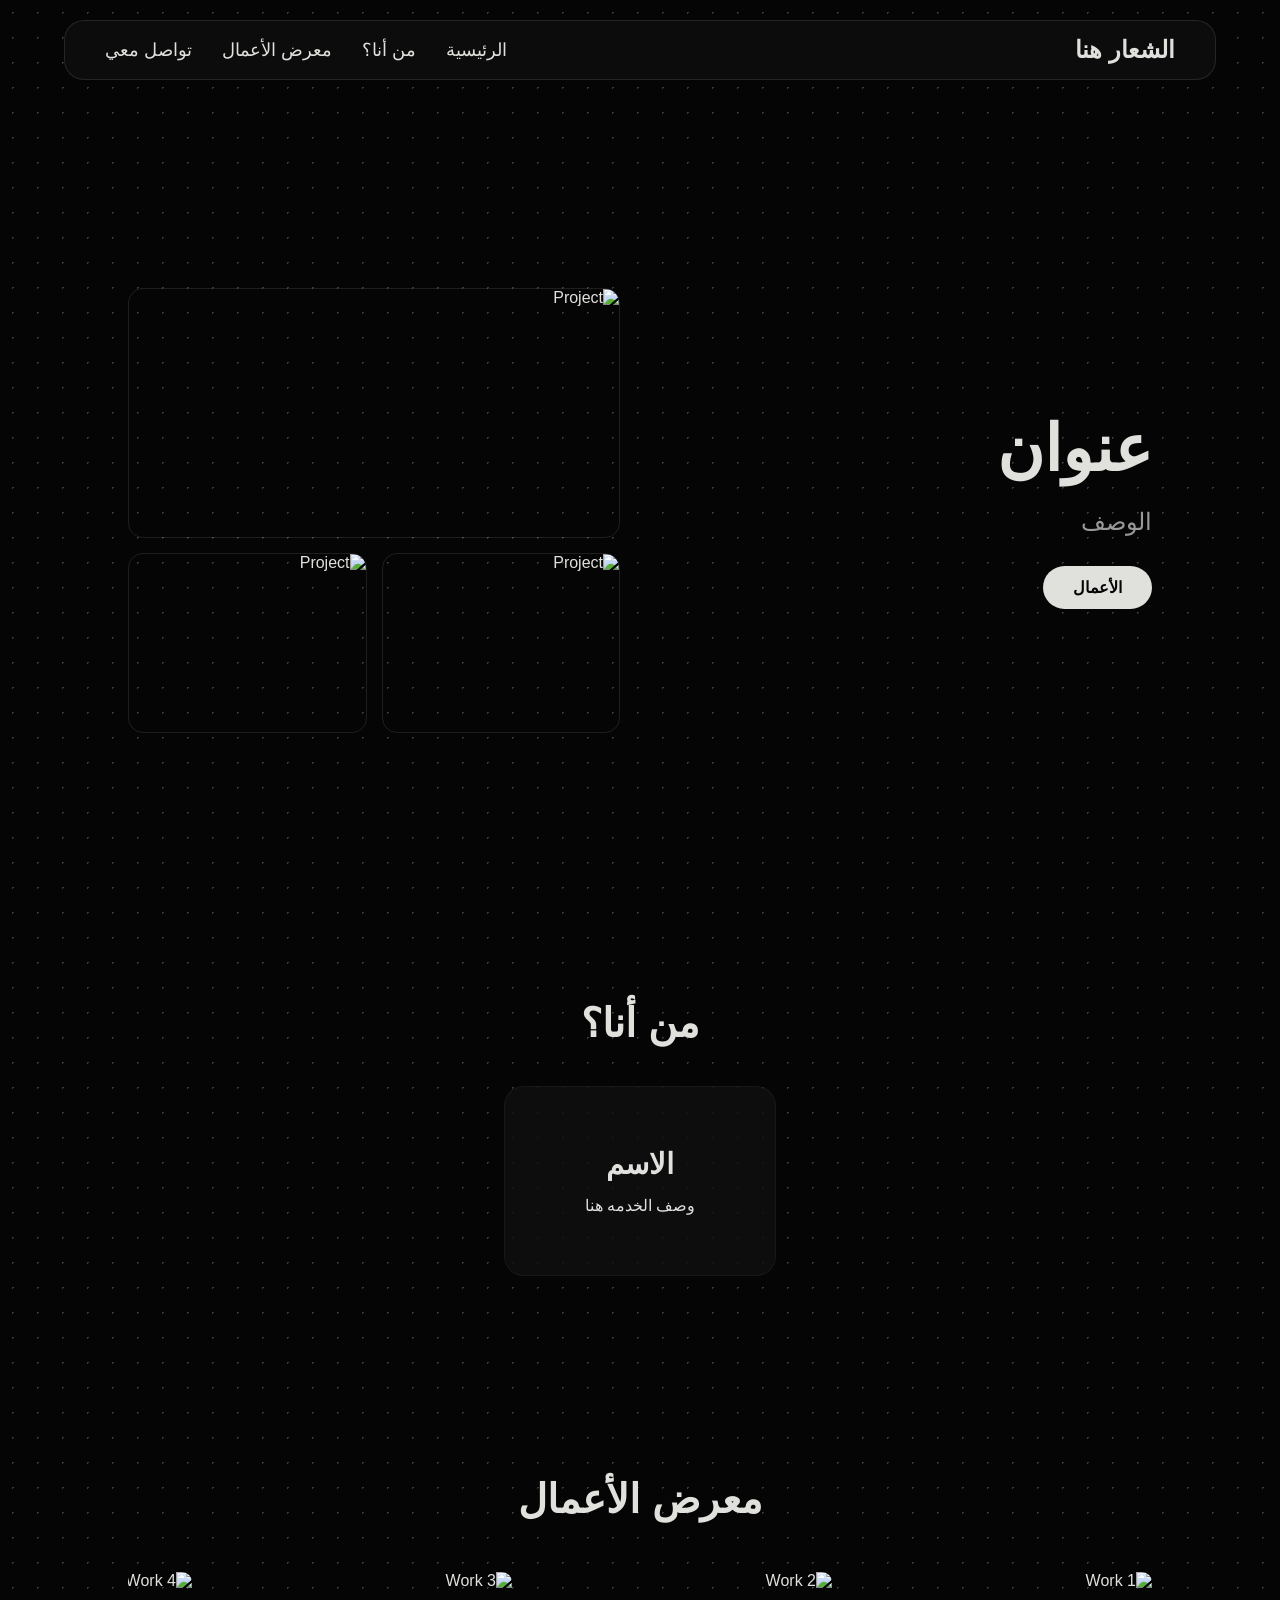
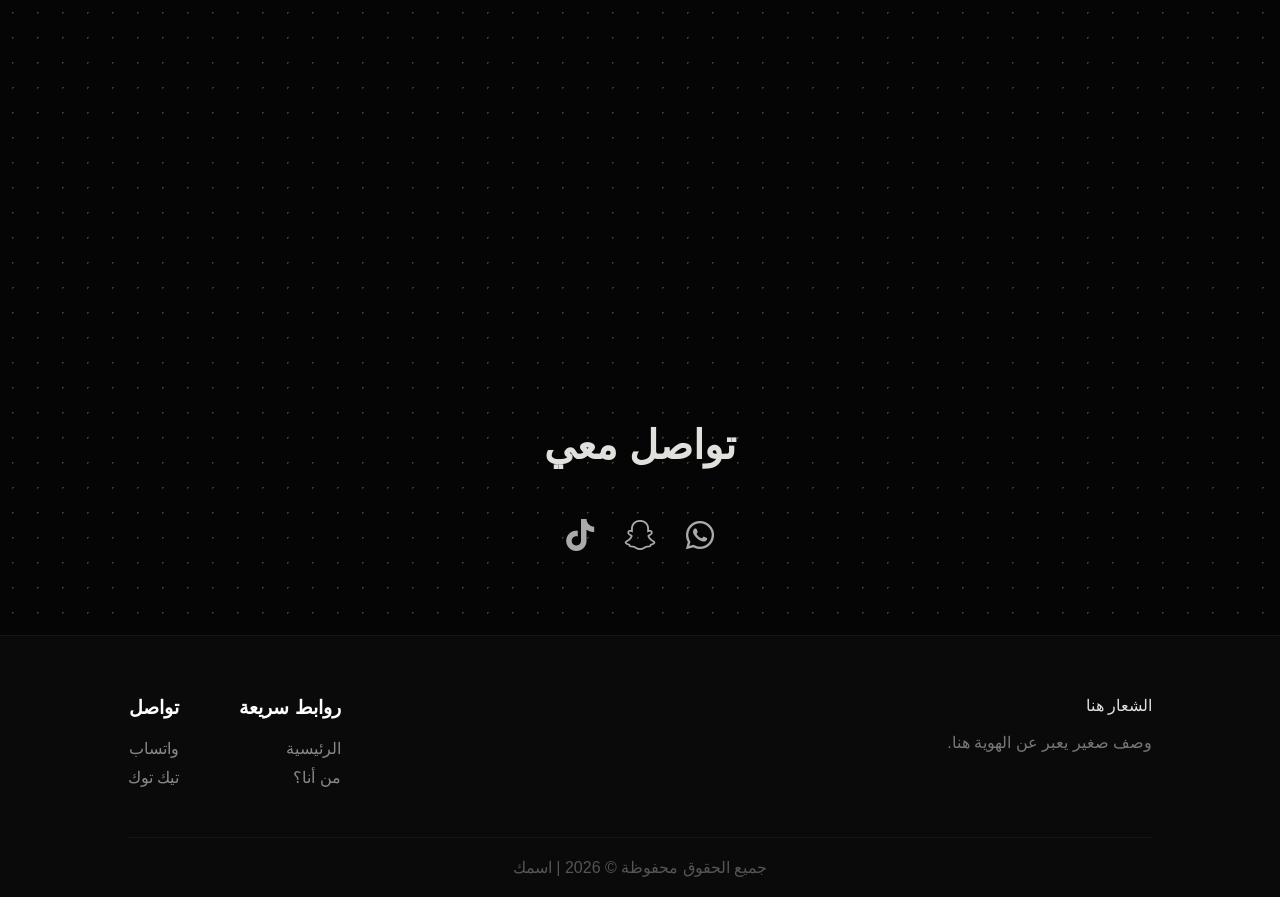
==== commit 45a89f9f: "Add files via upload" ====
--- a/index.html
+++ b/index.html
@@ -36,9 +36,9 @@
             </div>
 
             <div class="hero-photo">
-                <img src="#" alt="Project" class="main-img">
-                <img src="#" alt="Project" class="bot-img">
-                <img src="#" alt="Project" class="bot-img">
+                <img src="img/img-2.JPG" alt="Project" class="main-img">
+                <img src="img/img-3.JPG" alt="Project" class="bot-img">
+                <img src="img/img-1.JPG" alt="Project" class="bot-img">
             </div>
 
         </div>
@@ -59,9 +59,9 @@
         <h2 class="title">معرض الأعمال</h2>
 
         <div class="content-gallery">
-            <div class="gallery-item"><img src="img1.jpg" alt="Work 1"></div>
-            <div class="gallery-item"><img src="img2.jpg" alt="Work 2"></div>
-            <div class="gallery-item"><img src="img3.jpg" alt="Work 3"></div>
+            <div class="gallery-item"><img src="img/img-4.JPG" alt="Work 1"></div>
+            <div class="gallery-item"><img src="img/img-5.JPG" alt="Work 2"></div>
+            <div class="gallery-item"><img src="img/img-6.JPG" alt="Work 3"></div>
             <div class="gallery-item"><img src="img4.jpg" alt="Work 4"></div>
             <div class="gallery-item"><img src="img5.jpg" alt="Work 5"></div>
             <div class="gallery-item"><img src="img6.jpg" alt="Work 6"></div>
@@ -74,10 +74,9 @@
         <h2 class="title">تواصل معي</h2>
 
         <div class="content">
-            <a href="#" class="social-link"><i class="fa-brands fa-whatsapp"></i></a>
-            <a href="#" class="social-link"><i class="fa-brands fa-instagram"></i></a>
-            <a href="#" class="social-link"><i class="fa-brands fa-tiktok"></i></a>
-            <a href="#" class="social-link"><i class="fa-regular fa-envelope"></i></a>
+            <a href="https://wa.me/966583881451" target="_blank" rel="noopener noreferrer" class="social-link"><i class="fa-brands fa-whatsapp"></i></a>
+            <a href="https://snapchat.com/t/3VLR9FYw" target="_blank" rel="noopener noreferrer"  class="social-link"><i class="fa-brands fa-snapchat"></i></a>
+            <a href="https://www.tiktok.com/@lkkkkk429?_r=1&_t=ZS-94WqlQrZTSK" target="_blank" rel="noopener noreferrer"  class="social-link"><i class="fa-brands fa-tiktok"></i></a>
         </div>
 
     </section>
@@ -100,8 +99,8 @@
 
                 <div class="footer-group">
                     <h4>تواصل</h4>
-                    <a href="#">واتساب</a>
-                    <a href="#">انستقرام</a>
+                    <a href="https://wa.me/966583881451" target="_blank" rel="noopener noreferrer">واتساب</a>
+                    <a href="https://www.tiktok.com/@lkkkkk429?_r=1&_t=ZS-94WqlQrZTSK" target="_blank" >تيك توك</a>
                 </div>
 
             </div>
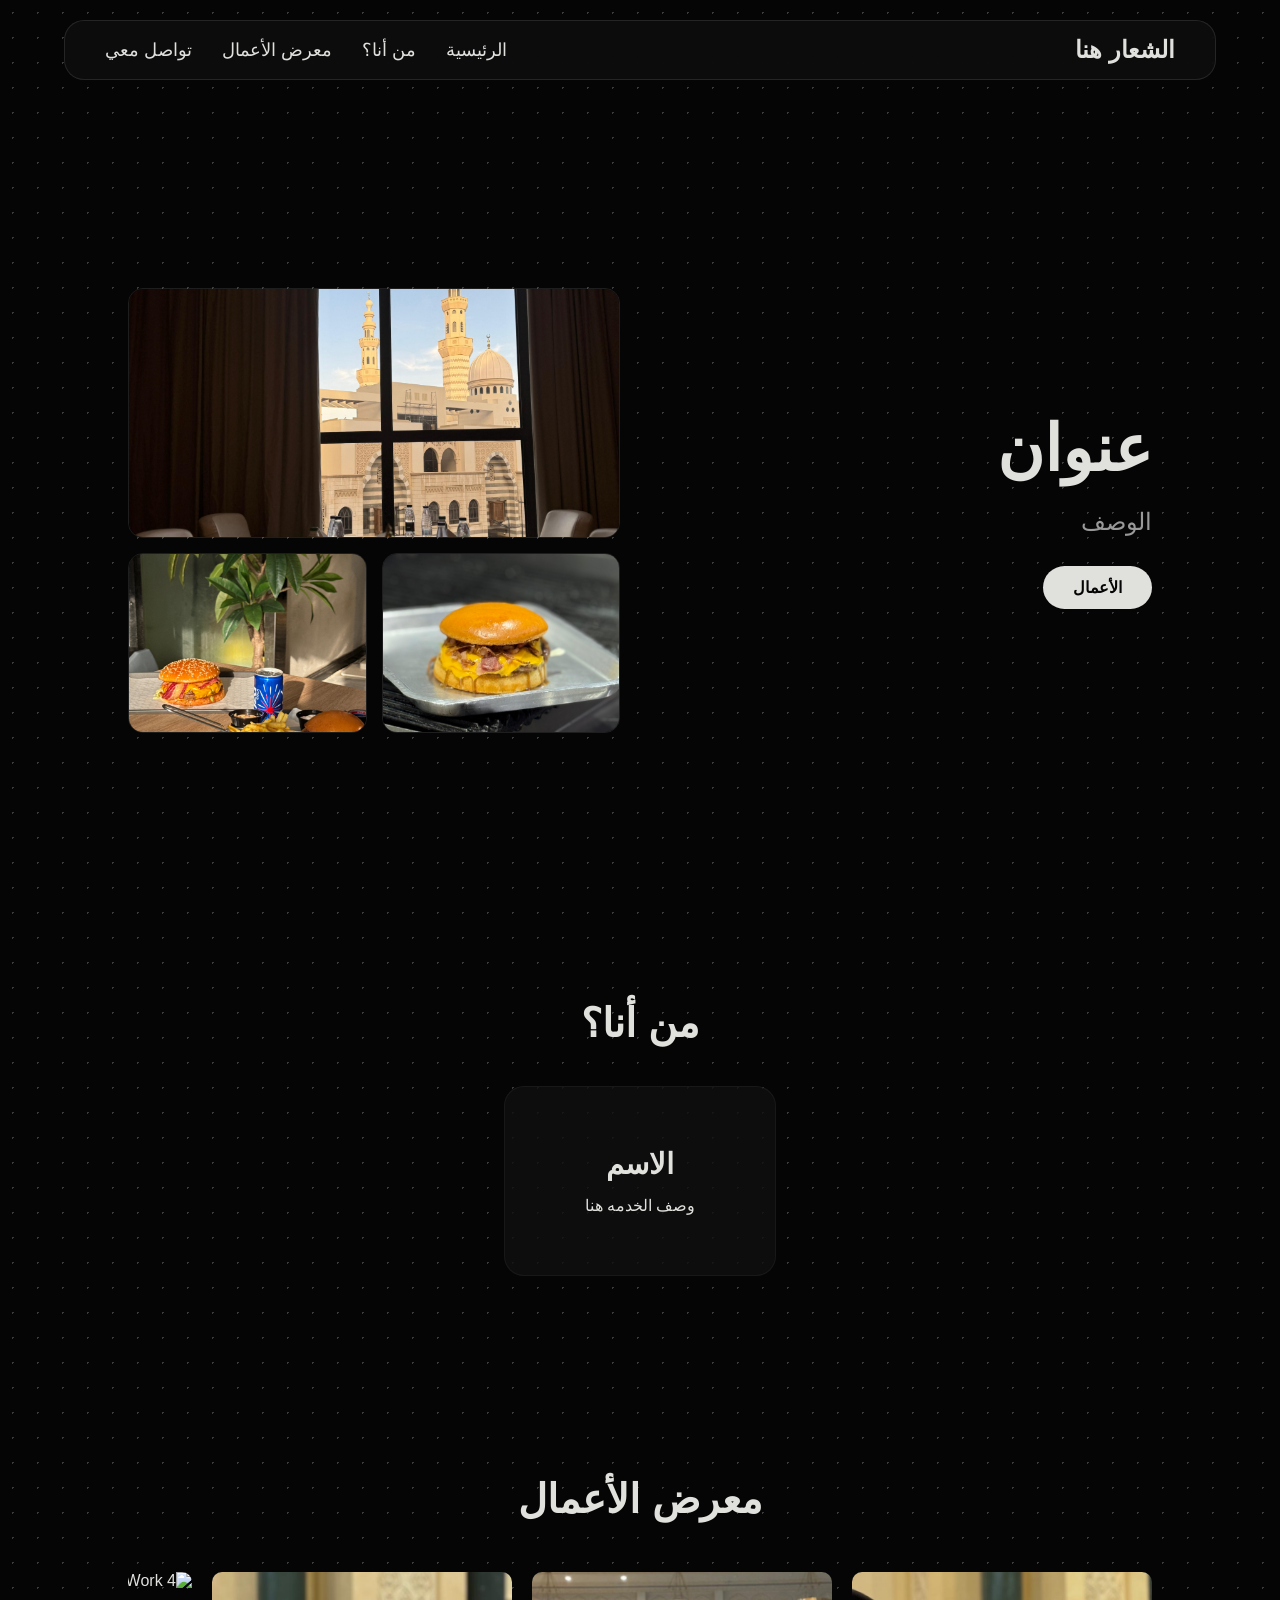
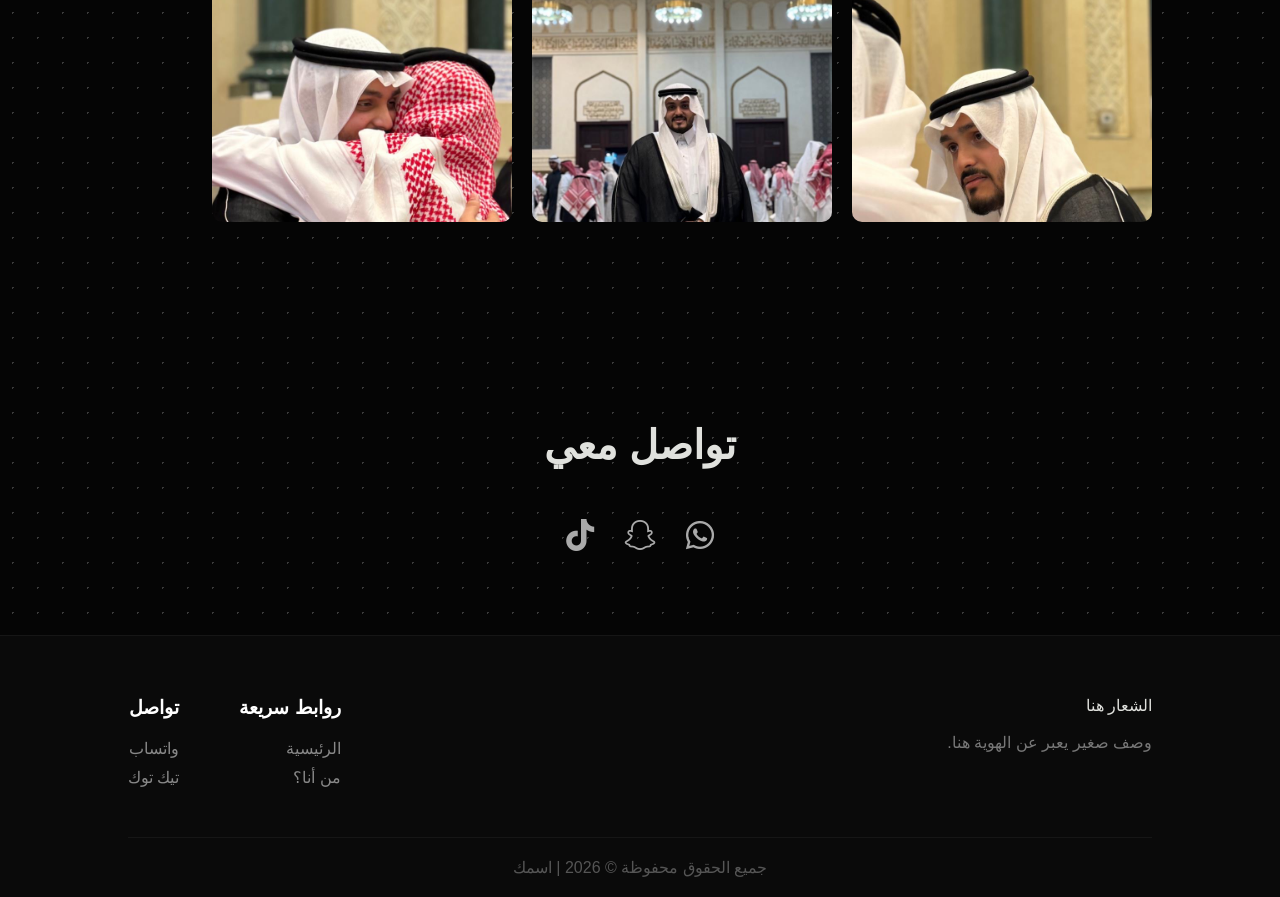
==== commit aa1b0ae8: "Integrate CMS bindings and update footer links Added data bindings for CMS integration and updated f" ====
--- a/index.html
+++ b/index.html
@@ -6,18 +6,20 @@
     <link rel="stylesheet" href="https://fonts.googleapis.com/css2?family=Almarai:wght@300;400;700&family=Cairo:wght@300;400;700&family=IBM+Plex+Sans+Arabic:wght@300;400;600&display=swap">
     <link rel="stylesheet" href="https://cdnjs.cloudflare.com/ajax/libs/font-awesome/6.4.2/css/all.min.css">
     <link rel="stylesheet" href="style.css">
-    <title>Portfolio</title>
+    <script src="https://identity.netlify.com/v1/netlify-identity-widget.js"></script>
+
+    <title data-cms-bind="site_title">Portfolio</title>
 </head>
 <body>
     
     <header>
-        <div class="logo">الشعار هنا</div>
+        <div class="logo" data-cms-bind="header_logo">الشعار هنا</div>
 
         <nav class="nav">
-            <a href="#hero">الرئيسية</a>
-            <a href="#about">من أنا؟</a>
-            <a href="#gallery">معرض الأعمال</a>
-            <a href="#contact">تواصل معي</a>
+            <a href="#hero" data-cms-bind="nav_home">الرئيسية</a>
+            <a href="#about" data-cms-bind="nav_about">من أنا؟</a>
+            <a href="#gallery" data-cms-bind="nav_gallery">معرض الأعمال</a>
+            <a href="#contact" data-cms-bind="nav_contact">تواصل معي</a>
         </nav>
 
         <div class="hamburger">
@@ -30,15 +32,15 @@
         <div class="hero-content">
 
             <div class="hero-text">
-                <h2>عنوان</h2>
-                <p>الوصف</p>
-                <a href="#gallery">الأعمال</a>
+                <h2 data-cms-bind="hero_title">عنوان</h2>
+                <p data-cms-bind="hero_desc">الوصف</p>
+                <a href="#gallery" data-cms-bind="hero_button_text">الأعمال</a>
             </div>
 
             <div class="hero-photo">
-                <img src="img/img-2.JPG" alt="Project" class="main-img">
-                <img src="img/img-3.JPG" alt="Project" class="bot-img">
-                <img src="img/img-1.JPG" alt="Project" class="bot-img">
+                <img src="img/img-2.JPG" alt="Project" class="main-img" data-cms-bind="hero_img_main">
+                <img src="img/img-3.JPG" alt="Project" class="bot-img" data-cms-bind="hero_img_bot1">
+                <img src="img/img-1.JPG" alt="Project" class="bot-img" data-cms-bind="hero_img_bot2">
             </div>
 
         </div>
@@ -46,37 +48,37 @@
 
     <section class="about" id="about">
         <div class="content-about">
-            <h2>من أنا؟</h2>
+            <h2 data-cms-bind="about_section_title">من أنا؟</h2>
             <div class="text-about">
-                <h4>الاسم</h4>
-                <p>وصف الخدمه هنا</p>
+                <h4 data-cms-bind="about_name">الاسم</h4>
+                <p data-cms-bind="about_desc">وصف الخدمه هنا</p>
             </div>
         </div>
 
     </section>
 
     <section class="gallery" id="gallery">
-        <h2 class="title">معرض الأعمال</h2>
+        <h2 class="title" data-cms-bind="gallery_section_title">معرض الأعمال</h2>
 
         <div class="content-gallery">
-            <div class="gallery-item"><img src="img/img-4.JPG" alt="Work 1"></div>
-            <div class="gallery-item"><img src="img/img-5.JPG" alt="Work 2"></div>
-            <div class="gallery-item"><img src="img/img-6.JPG" alt="Work 3"></div>
-            <div class="gallery-item"><img src="img4.jpg" alt="Work 4"></div>
-            <div class="gallery-item"><img src="img5.jpg" alt="Work 5"></div>
-            <div class="gallery-item"><img src="img6.jpg" alt="Work 6"></div>
-            <div class="gallery-item"><img src="img6.jpg" alt="Work 6"></div>
+            <div class="gallery-item"><img src="img/img-4.JPG" alt="Work 1" data-cms-bind="gallery_img_1"></div>
+            <div class="gallery-item"><img src="img/img-5.JPG" alt="Work 2" data-cms-bind="gallery_img_2"></div>
+            <div class="gallery-item"><img src="img/img-6.JPG" alt="Work 3" data-cms-bind="gallery_img_3"></div>
+            <div class="gallery-item"><img src="img4.jpg" alt="Work 4" data-cms-bind="gallery_img_4"></div>
+            <div class="gallery-item"><img src="img5.jpg" alt="Work 5" data-cms-bind="gallery_img_5"></div>
+            <div class="gallery-item"><img src="img6.jpg" alt="Work 6" data-cms-bind="gallery_img_6"></div>
+            <div class="gallery-item"><img src="img6.jpg" alt="Work 6" data-cms-bind="gallery_img_7"></div>
         </div>
 
     </section>
 
     <section class="contact" id="contact">
-        <h2 class="title">تواصل معي</h2>
+        <h2 class="title" data-cms-bind="contact_section_title">تواصل معي</h2>
 
         <div class="content">
-            <a href="https://wa.me/966583881451" target="_blank" rel="noopener noreferrer" class="social-link"><i class="fa-brands fa-whatsapp"></i></a>
-            <a href="https://snapchat.com/t/3VLR9FYw" target="_blank" rel="noopener noreferrer"  class="social-link"><i class="fa-brands fa-snapchat"></i></a>
-            <a href="https://www.tiktok.com/@lkkkkk429?_r=1&_t=ZS-94WqlQrZTSK" target="_blank" rel="noopener noreferrer"  class="social-link"><i class="fa-brands fa-tiktok"></i></a>
+            <a href="https://wa.me/966583881451" target="_blank" rel="noopener noreferrer" class="social-link" data-cms-bind="contact_whatsapp_link"><i class="fa-brands fa-whatsapp"></i></a>
+            <a href="https://snapchat.com/t/3VLR9FYw" target="_blank" rel="noopener noreferrer"  class="social-link" data-cms-bind="contact_snapchat_link"><i class="fa-brands fa-snapchat"></i></a>
+            <a href="https://www.tiktok.com/@lkkkkk429?_r=1&_t=ZS-94WqlQrZTSK" target="_blank" rel="noopener noreferrer"  class="social-link" data-cms-bind="contact_tiktok_link"><i class="fa-brands fa-tiktok"></i></a>
         </div>
 
     </section>
@@ -85,22 +87,22 @@
         <div class="footer-top">
 
             <div class="footer-brand">
-                <div class="footer-logo">الشعار هنا</div>
-                <p>وصف صغير يعبر عن الهوية هنا.</p>
+                <div class="footer-logo" data-cms-bind="footer_logo">الشعار هنا</div>
+                <p data-cms-bind="footer_desc">وصف صغير يعبر عن الهوية هنا.</p>
             </div>
 
             <div class="footer-side">
 
                 <div class="footer-group">
-                    <h4>روابط سريعة</h4>
-                    <a href="#hero">الرئيسية</a>
-                    <a href="#about">من أنا؟</a>
+                    <h4 data-cms-bind="footer_links_title">روابط سريعة</h4>
+                    <a href="#hero" data-cms-bind="footer_nav_home">الرئيسية</a>
+                    <a href="#about" data-cms-bind="footer_nav_about">من أنا؟</a>
                 </div>
 
                 <div class="footer-group">
-                    <h4>تواصل</h4>
-                    <a href="https://wa.me/966583881451" target="_blank" rel="noopener noreferrer">واتساب</a>
-                    <a href="https://www.tiktok.com/@lkkkkk429?_r=1&_t=ZS-94WqlQrZTSK" target="_blank" >تيك توك</a>
+                    <h4 data-cms-bind="footer_contact_title">تواصل</h4>
+                    <a href="https://wa.me/966583881451" target="_blank" rel="noopener noreferrer" data-cms-bind="footer_whatsapp_text">واتساب</a>
+                    <a href="https://www.tiktok.com/@lkkkkk429?_r=1&_t=ZS-94WqlQrZTSK" target="_blank" data-cms-bind="footer_tiktok_text">تيك توك</a>
                 </div>
 
             </div>
@@ -108,11 +110,24 @@
         </div>
 
         <div class="footer-bottom">
-            <p class="copyright">جميع الحقوق محفوظة © 2026 | اسمك</p>
+            <p class="copyright" data-cms-bind="footer_copyright">جميع الحقوق محفوظة © 2026 | اسمك</p>
         </div>
 
     </footer>
 
     <script src="script.js"></script>
+
+    <script>
+    if (window.netlifyIdentity) {
+        window.netlifyIdentity.on("init", user => {
+        if (!user) {
+            window.netlifyIdentity.on("login", () => {
+            document.location.href = "/admin/";
+            });
+        }
+        });
+    }
+    </script>
+    
 </body>
-</html>+</html>
